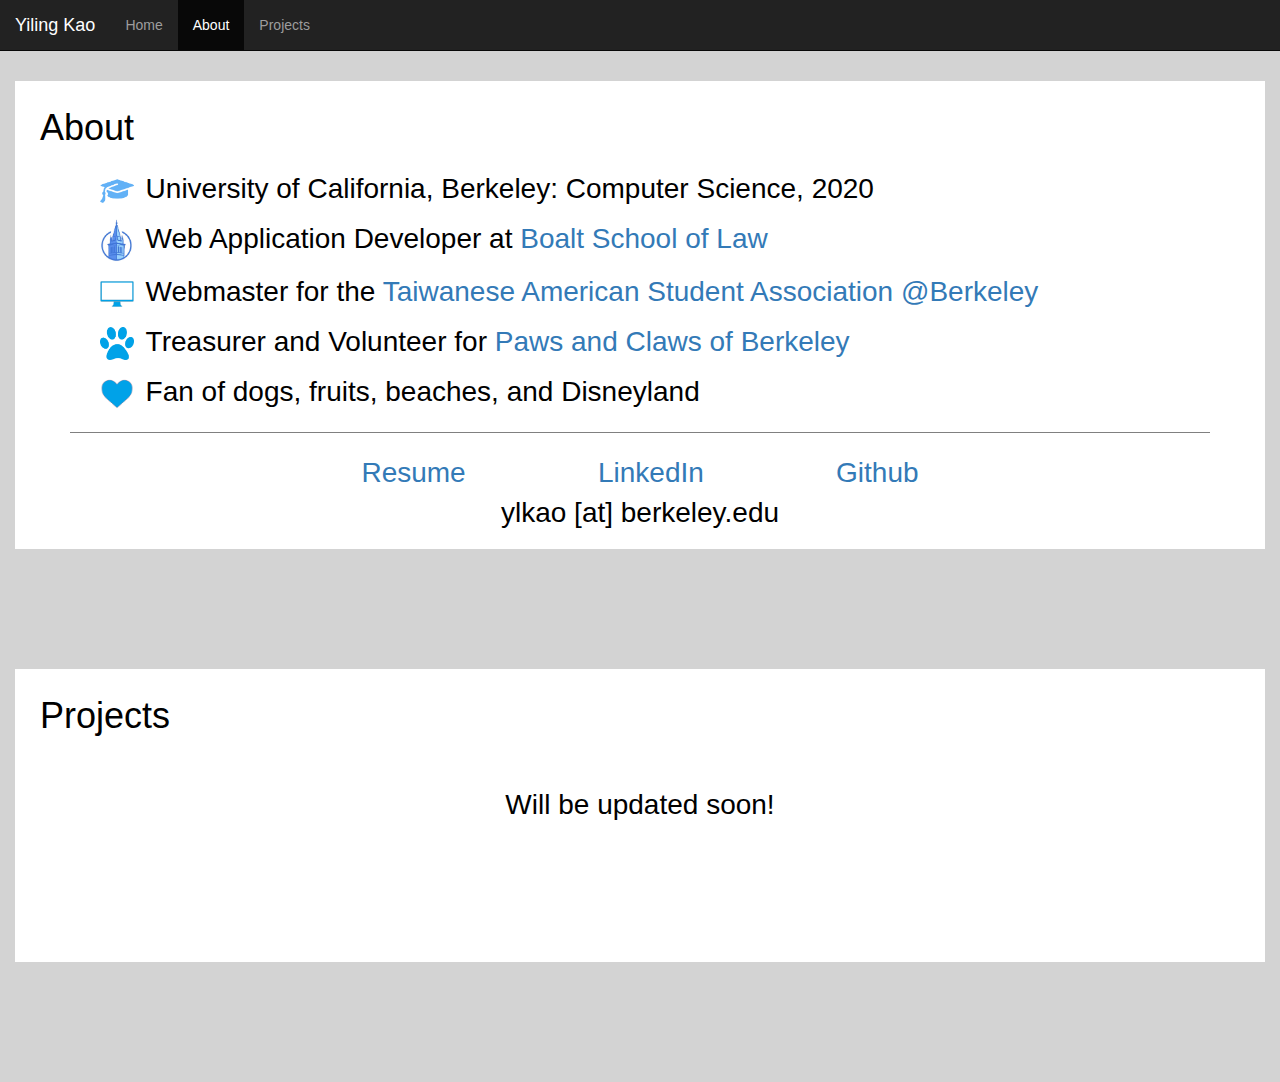
==== index.html @ 0ff714fe "testing carousel" ====
<!DOCTYPE html>
<html lang="en">
<head>
  <title>Yiling Kao</title>
  <meta charset="utf-8">
  <meta name="viewport" content="width=device-width, initial-scale=1">
  <link rel="icon" type="image/png" href="favicon-32x32.png" sizes="32x32" />
  <link rel="icon" type="image/png" href="favicon-16x16.png" sizes="16x16" />

  <link rel="stylesheet" href="https://maxcdn.bootstrapcdn.com/bootstrap/3.3.7/css/bootstrap.min.css">
  <script src="https://ajax.googleapis.com/ajax/libs/jquery/3.1.1/jquery.min.js"></script>
  <script src="https://maxcdn.bootstrapcdn.com/bootstrap/3.3.7/js/bootstrap.min.js"></script>

  <style>
  html, body {
    max-height:100%;
    background-color: #D3D3D3;
  }
  /*.carousel,.item,.active {
    max-height: 100%;
  }
  .carousel .item {
    height: 500px;
  }
  .carousel-inner > .item >img {
  min-height : 500px;
  max-height : 500px;
  width : 100%;
  }
  .carousel-inner {
    max-height: 100%;
  }
  .carousel img {
    position: absolute;
    top: 0;
    left: 0;
    min-width: 100%;
    height: 300px;
  }
  .carousel .item {
    height: 300px;
  }*/

  .carousel-inner > .item > img,
  .carousel-inner > .item > a > img {
      width: 70%;
      margin: auto;
  }

  /*
 .item img {
    width: 100%;
    max-height: 100%;
    overflow: hidden;
  }
 .me img {
    margin: -13% 0 -5% 0;
  }
  .beach img {
    margin: -10% 0 -8% 0;
  }
  .dog img {
    margin: -20% 0 -6% 0;
  }*/

  .sec {
    font-size: 200%;
    color: black;
    background-color: white;
    padding: 0.5% 2% 0.5% 2%;
  }
  #aboutPics {
    padding: 1% 0 0 5%;
  }
  #contact, .proj {
    text-align: center;
  }
  h2 {
    padding: 0;
    margin-top: 0;
    color: gray;
  }
  #line {
    align: center;
    border-color: gray;
    width: 95%;
  }
  .bullet {
    width: 4%;
    padding-right: 1%;
  }
  </style>
</head>
<body data-spy="scroll" data-target=".navbar" data-offset="50">

<nav class="navbar navbar-inverse navbar-fixed-top">
  <div class="container-fluid">
    <div class="navbar-header">
        <button type="button" class="navbar-toggle" data-toggle="collapse" data-target="#myNavbar">
          <span class="icon-bar"></span>
          <span class="icon-bar"></span>
          <span class="icon-bar"></span>
      </button>
      <a class="navbar-brand" href="#">Yiling Kao</a>
    </div>
    <div>
      <div class="collapse navbar-collapse" id="myNavbar">
        <ul class="nav navbar-nav">
          <li><a href="#myCarousel">Home</a></li>
          <li><a href="#section2">About</a></li>
          <li><a href="#section3">Projects</a></li>
        </ul>
      </div>
    </div>
  </div>
</nav>

  <div id="myCarousel" class="carousel slide" data-ride="carousel">
     <!--Indicators-->
    <ol class="carousel-indicators">
      <li data-target="#myCarousel" data-slide-to="0" class="active"></li>
      <li data-target="#myCarousel" data-slide-to="1"></li>
      <li data-target="#myCarousel" data-slide-to="2"></li>
    </ol>

     <!--Wrapper for slides-->
    <div class="carousel-inner">
      <div class="item active">
        <div class="me">
        <img src="grad.jpg" alt="Yiling Kao">
      </div>
        <div class="carousel-caption">
          <h3>Yiling Kao (pronounced Ee-ling Gow)</h3>
          <p class="pic">Byodo-In Temple, Kaneohe, Hawaii</p>
        </div>
      </div>

      <div class="item">
        <div class="beach">
        <img src="beach.jpg" alt="Beach">
      </div>
        <div class="carousel-caption">
          <h3>I like sunsets and beaches.</h3>
          <p class="pic">Crystal Cove State Park, Newport Beach, California</p>
        </div>
      </div>

      <div class="item">
        <div class="dog">
        <img src="dog.jpg" alt="Dog">
      </div>
        <div class="carousel-caption">
          <h3>My dog inspires me. He likes sunsets but not beaches.</h3>
          <p class="pic">Viewpoint Trail, Irvine, California</p>
        </div>
      </div>

    </div>

    <!-- Left and right controls -->
    <a class="left carousel-control" href="#myCarousel" data-slide="prev">
      <span class="glyphicon glyphicon-chevron-left"></span>
      <span class="sr-only">Previous</span>
    </a>
    <a class="right carousel-control" href="#myCarousel" data-slide="next">
      <span class="glyphicon glyphicon-chevron-right"></span>
      <span class="sr-only">Next</span>
    </a>
  </div>

<div id="section2" class="container-fluid">
  <br><br><br>
  <div class="sec">
    <h1>About</h1>
    <!--<h2>Yiling Kao (pronounced Ee-ling Gow)</h2>-->
    <div id="aboutPics">
    <p><img src="grad.png" alt="grad cap" class="bullet" id="grad">University of California, Berkeley: Computer Science, 2020</p>
    <p><img src="campanile.jpg" alt="Campanile" class="bullet" id="campanile">Web Application Developer at <a href="https://www.law.berkeley.edu/">Boalt School of Law</a></p>
    <p><img src="web.png" alt="web" class="bullet" id="web">Webmaster for the <a href="https://tasa.berkeley.edu/">Taiwanese American Student Association @Berkeley</a></p>
    <p><img src="paw.png" alt="PNC" class="bullet" id="pnc">Treasurer and Volunteer for <a href="https://pawsandclaws.berkeley.edu/">Paws and Claws of Berkeley</a></p>
    <p><img src="heart.png" alt="heart" class="bullet" id="heart">Fan of dogs, fruits, beaches, and Disneyland</p>
  </div>
<hr id="line">
<p id="contact">
  <a href="https://drive.google.com/file/d/0B7o4s0pa0u7cTjJydWkzRjBGX0k/view?usp=sharing" target="_blank">Resume</a>&nbsp;&nbsp;&nbsp;&nbsp;&nbsp;&nbsp;&nbsp;&nbsp;&nbsp;&nbsp;&nbsp;&nbsp;&nbsp;&nbsp;&nbsp;&nbsp;
  <a href="https://www.linkedin.com/in/yiling-kao" target="_blank">LinkedIn</a>&nbsp;&nbsp;&nbsp;&nbsp;&nbsp;&nbsp;&nbsp;&nbsp;&nbsp;&nbsp;&nbsp;&nbsp;&nbsp;&nbsp;&nbsp;&nbsp;
  <a href="https://github.com/ylkao" target="_blank">Github</a><br>
  ylkao [at] berkeley.edu
  <br>
</p>
  </div>
</div>
<br><br><br>
</div>
<div id="section3" class="container-fluid">
  <br><br><br>
  <div class="sec">
  <h1>Projects</h1>
  <br>
  <p class="proj">Will be updated soon!</p>
  <br><br><br>
</div>
</div>
<br><br><br>
<br><br><br>
</body>
</html>
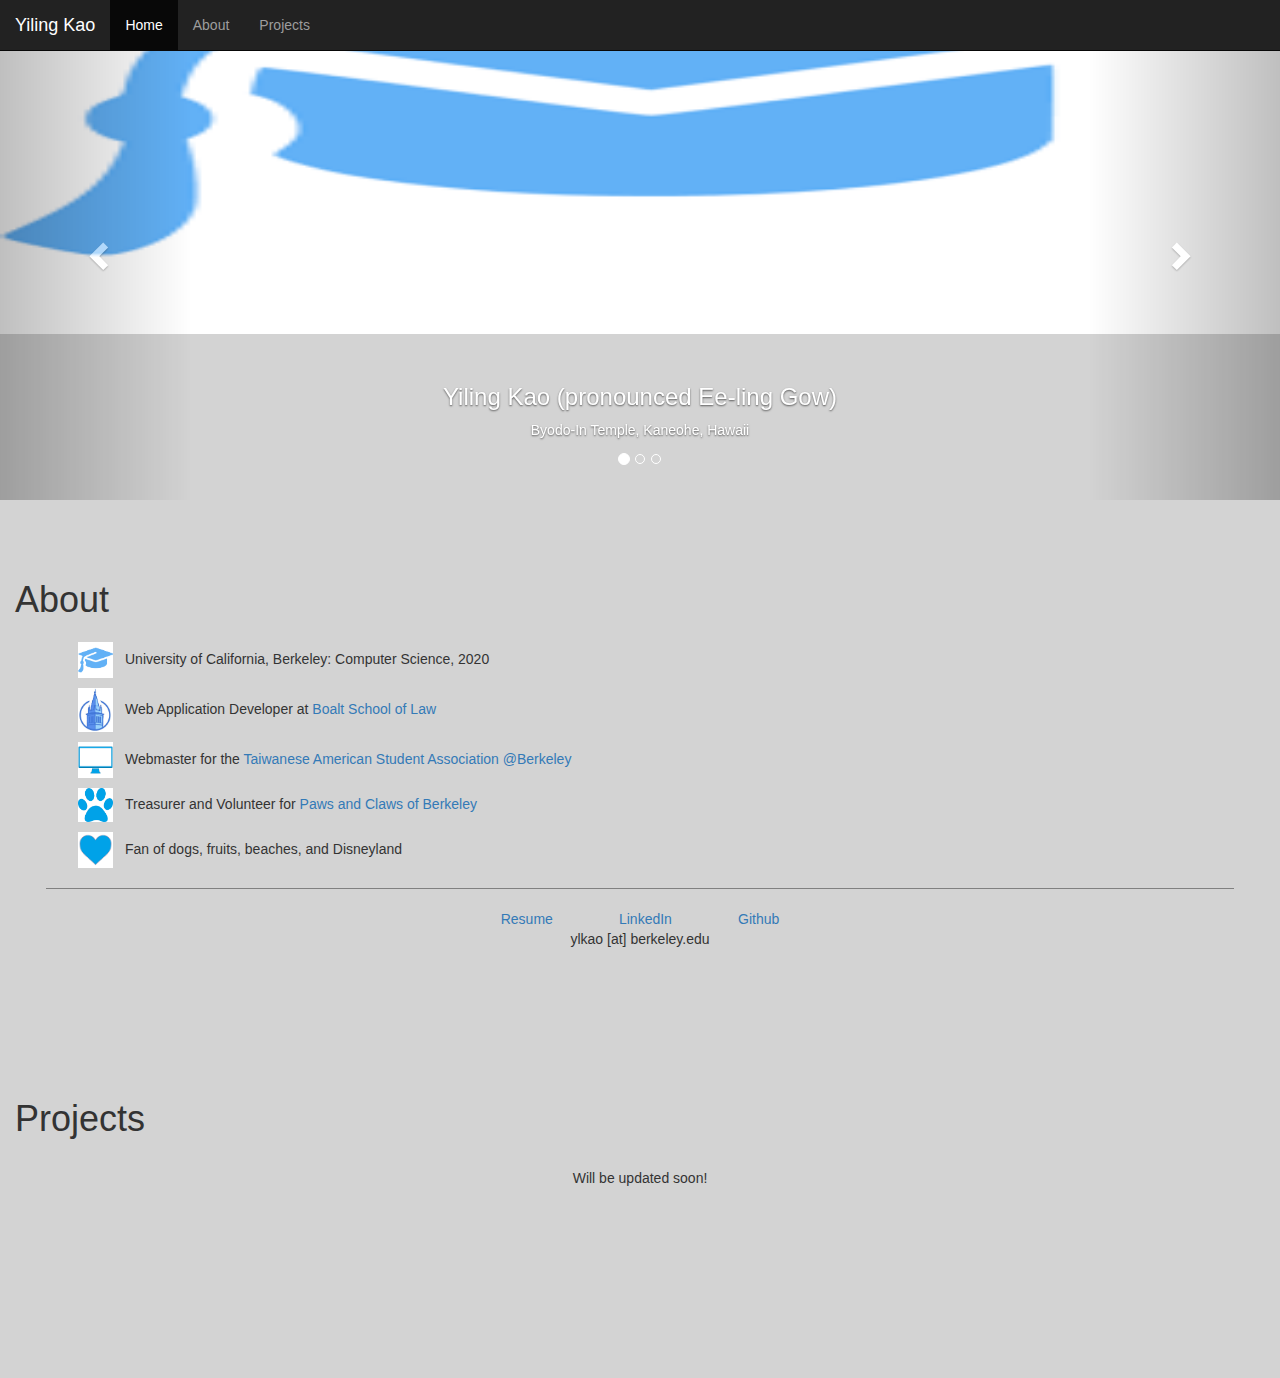
==== commit 719e5b99: "testing carousel" ====
--- a/index.html
+++ b/index.html
@@ -29,25 +29,17 @@
   }
   .carousel-inner {
     max-height: 100%;
-  }
+  }*/
   .carousel img {
     position: absolute;
     top: 0;
     left: 0;
     min-width: 100%;
-    height: 300px;
+    height: 500px;
   }
   .carousel .item {
-    height: 300px;
-  }*/
-
-  .carousel-inner > .item > img,
-  .carousel-inner > .item > a > img {
-      width: 70%;
-      margin: auto;
+    height: 500px;
   }
-
-  /*
  .item img {
     width: 100%;
     max-height: 100%;
@@ -127,7 +119,7 @@
     <div class="carousel-inner">
       <div class="item active">
         <div class="me">
-        <img src="grad.jpg" alt="Yiling Kao">
+        <img src="grad.png" alt="Yiling Kao">
       </div>
         <div class="carousel-caption">
           <h3>Yiling Kao (pronounced Ee-ling Gow)</h3>
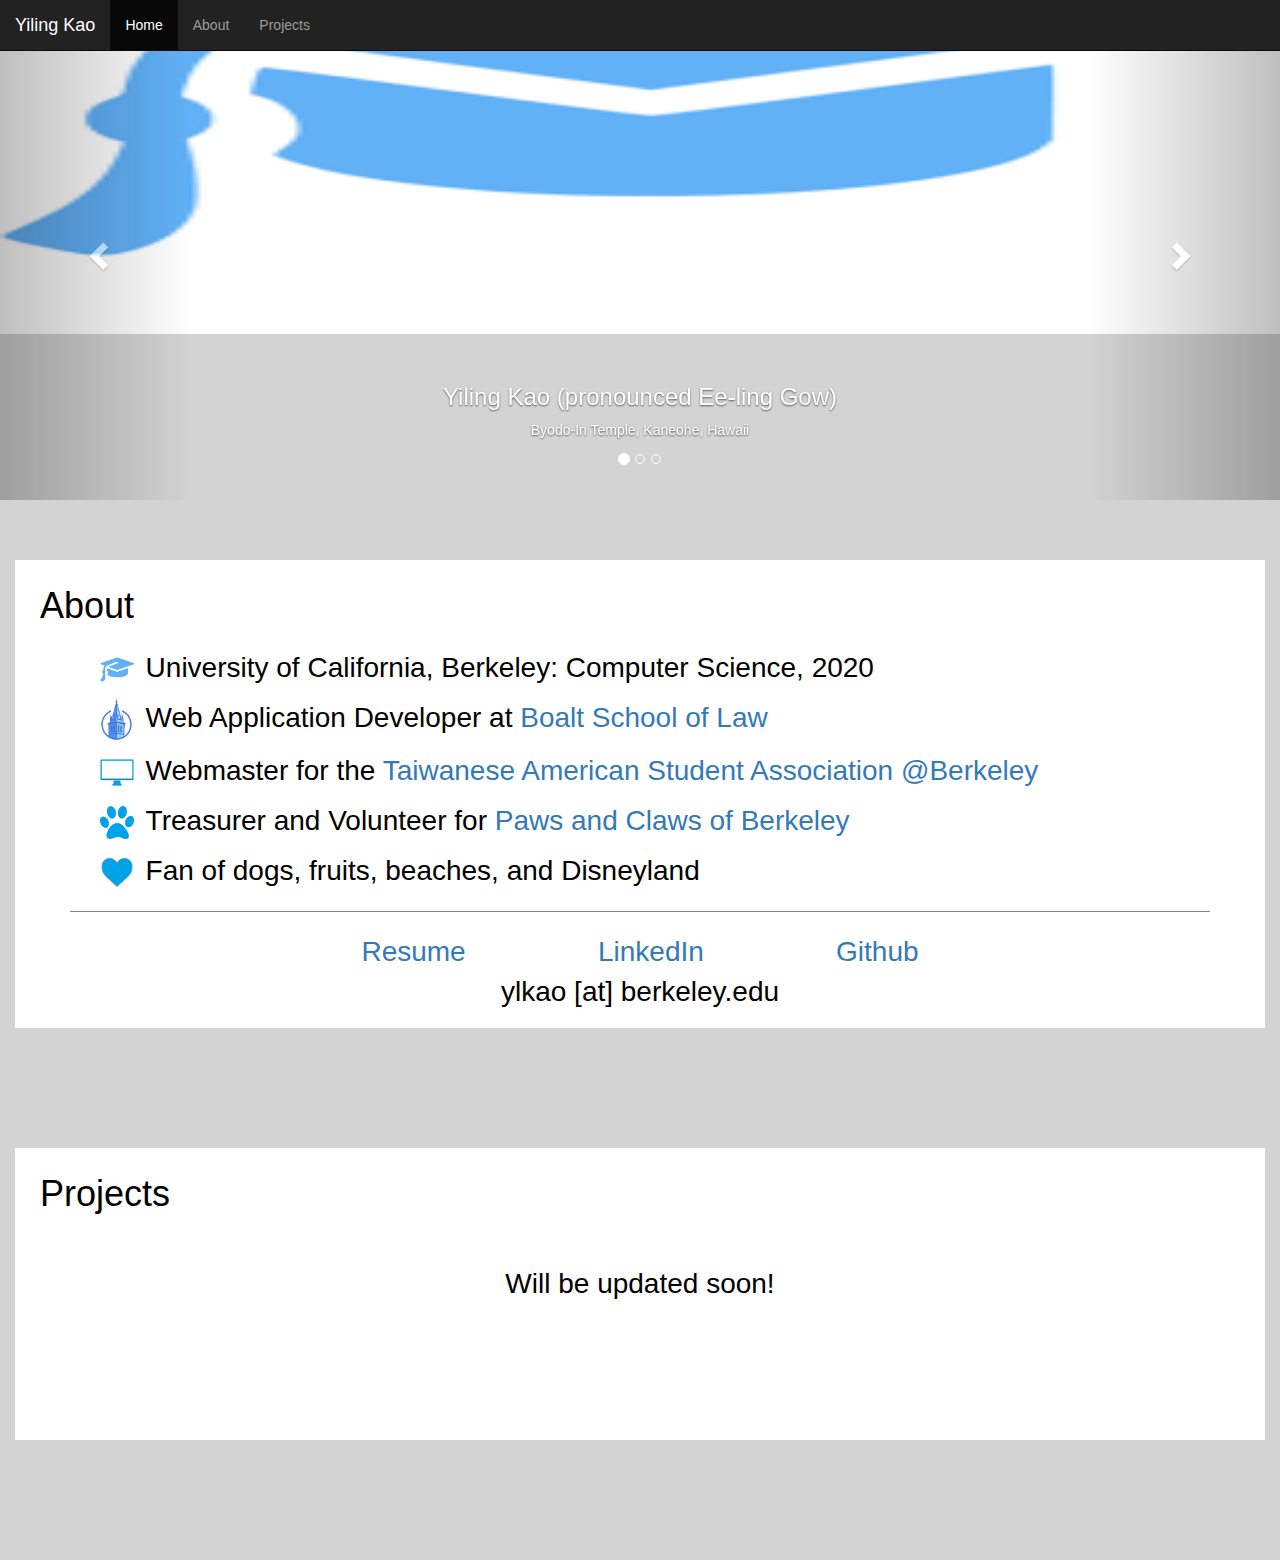
==== commit 0ea91c67: "testing carousel" ====
--- a/index.html
+++ b/index.html
@@ -53,8 +53,7 @@
   }
   .dog img {
     margin: -20% 0 -6% 0;
-  }*/
-
+  }
   .sec {
     font-size: 200%;
     color: black;
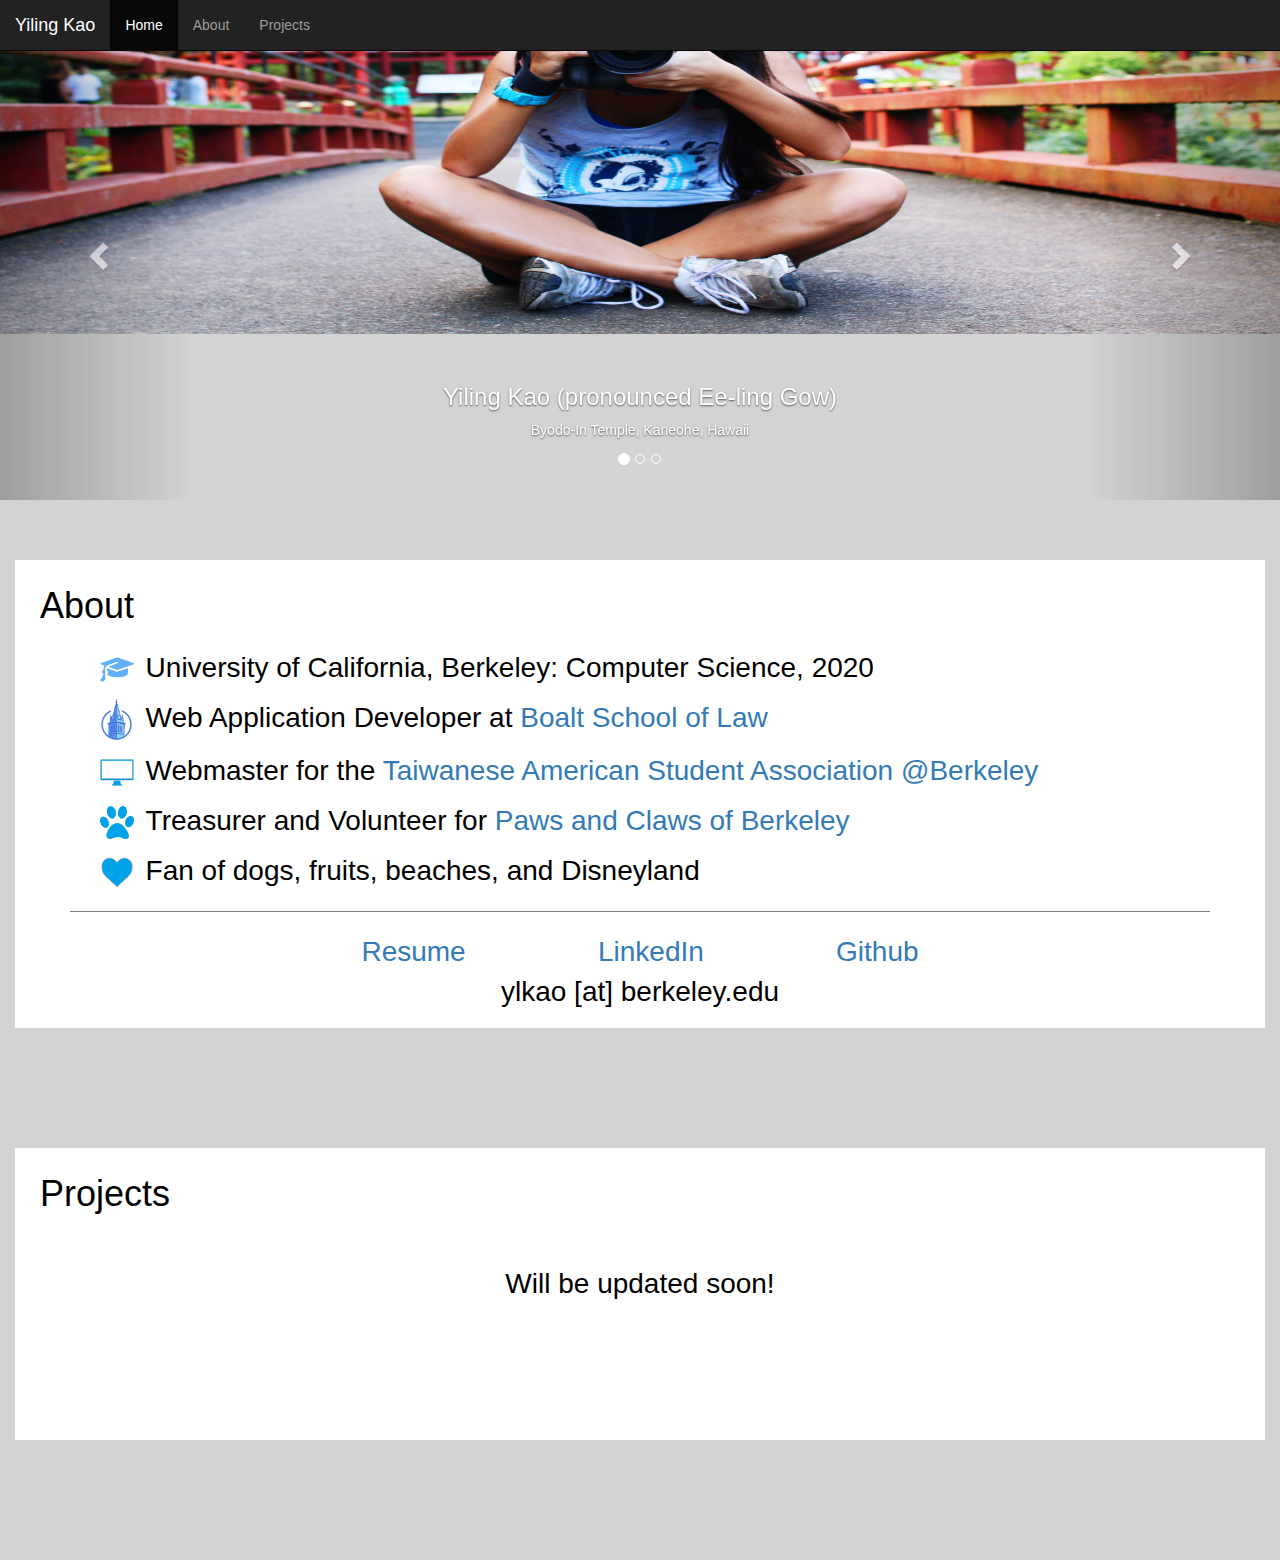
==== commit a32da4d8: "case sensitive image names" ====
--- a/index.html
+++ b/index.html
@@ -118,7 +118,7 @@
     <div class="carousel-inner">
       <div class="item active">
         <div class="me">
-        <img src="grad.png" alt="Yiling Kao">
+        <img src="yilingkao.JPG" alt="Yiling Kao">
       </div>
         <div class="carousel-caption">
           <h3>Yiling Kao (pronounced Ee-ling Gow)</h3>
@@ -128,7 +128,7 @@
 
       <div class="item">
         <div class="beach">
-        <img src="beach.jpg" alt="Beach">
+        <img src="beach.JPG" alt="Beach">
       </div>
         <div class="carousel-caption">
           <h3>I like sunsets and beaches.</h3>
@@ -138,7 +138,7 @@
 
       <div class="item">
         <div class="dog">
-        <img src="dog.jpg" alt="Dog">
+        <img src="dog.JPG" alt="Dog">
       </div>
         <div class="carousel-caption">
           <h3>My dog inspires me. He likes sunsets but not beaches.</h3>
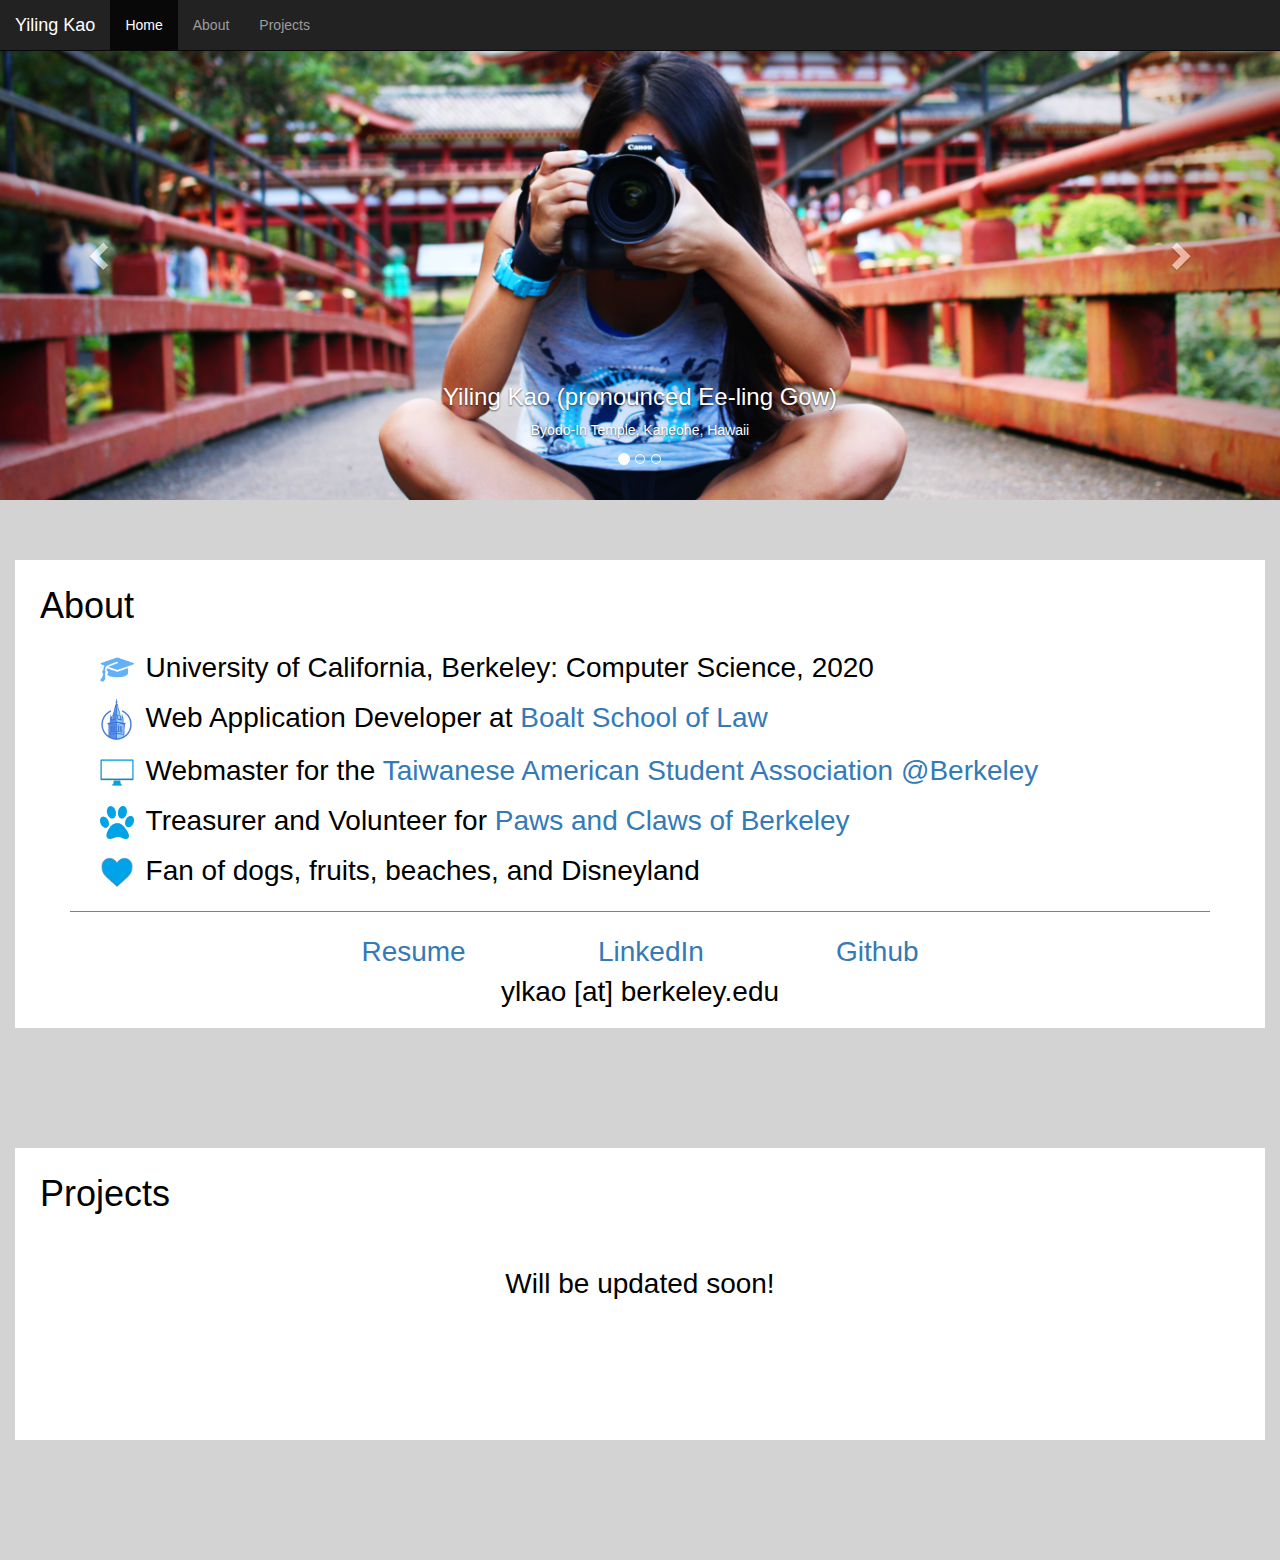
==== commit 1d3a89a0: "deleted some img dim" ====
--- a/index.html
+++ b/index.html
@@ -30,13 +30,6 @@
   .carousel-inner {
     max-height: 100%;
   }*/
-  .carousel img {
-    position: absolute;
-    top: 0;
-    left: 0;
-    min-width: 100%;
-    height: 500px;
-  }
   .carousel .item {
     height: 500px;
   }
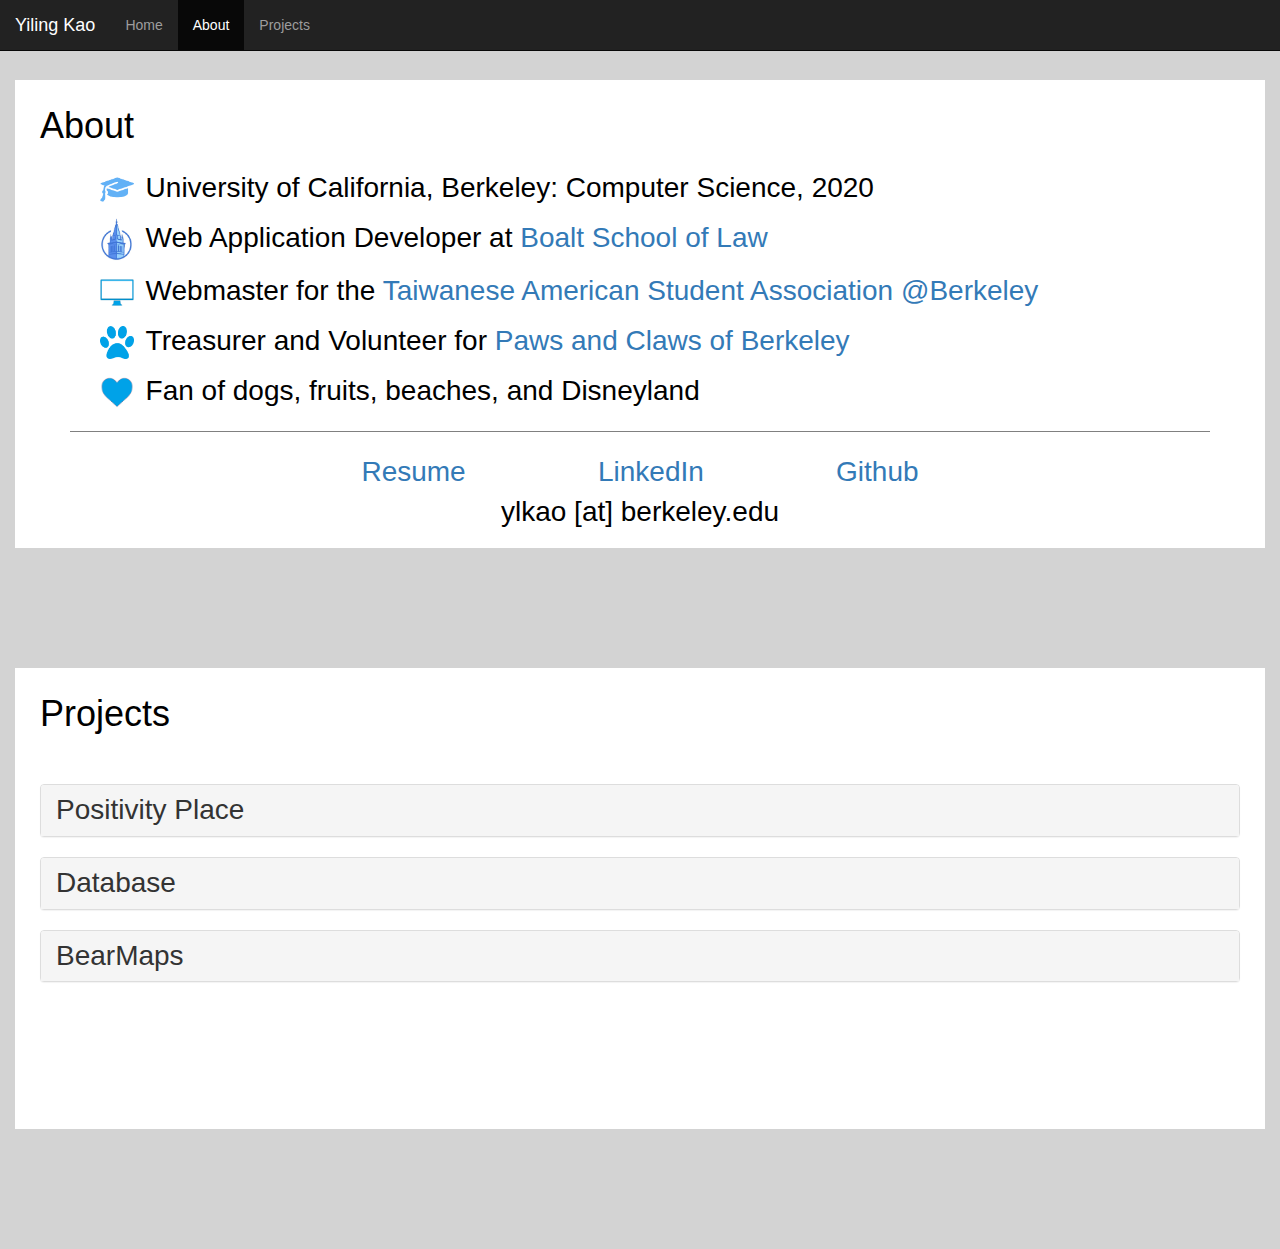
==== commit 3f87e5b7: "Collapsible panels for project info for positivity place, database, bear maps. updated resume" ====
--- a/index.html
+++ b/index.html
@@ -16,11 +16,8 @@
     max-height:100%;
     background-color: #D3D3D3;
   }
-  /*.carousel,.item,.active {
+  .carousel,.item,.active {
     max-height: 100%;
-  }
-  .carousel .item {
-    height: 500px;
   }
   .carousel-inner > .item >img {
   min-height : 500px;
@@ -29,16 +26,13 @@
   }
   .carousel-inner {
     max-height: 100%;
-  }*/
-  .carousel .item {
-    height: 500px;
-  }
- .item img {
+  }
+  .item img {
     width: 100%;
     max-height: 100%;
     overflow: hidden;
   }
- .me img {
+  .me img {
     margin: -13% 0 -5% 0;
   }
   .beach img {
@@ -47,6 +41,7 @@
   .dog img {
     margin: -20% 0 -6% 0;
   }
+
   .sec {
     font-size: 200%;
     color: black;
@@ -72,6 +67,12 @@
   .bullet {
     width: 4%;
     padding-right: 1%;
+  }
+  .panel-title {
+    font-size: 1em;
+  }
+  .panel-body, .panel-footer {
+    font-size: 0.8em;
   }
   </style>
 </head>
@@ -90,28 +91,28 @@
     <div>
       <div class="collapse navbar-collapse" id="myNavbar">
         <ul class="nav navbar-nav">
-          <li><a href="#myCarousel">Home</a></li>
-          <li><a href="#section2">About</a></li>
-          <li><a href="#section3">Projects</a></li>
+          <li><a href="#home">Home</a></li>
+          <li><a href="#about">About</a></li>
+          <li><a href="#projects">Projects</a></li>
         </ul>
       </div>
     </div>
   </div>
 </nav>
 
-  <div id="myCarousel" class="carousel slide" data-ride="carousel">
+  <div id="home" class="carousel slide" data-ride="carousel">
      <!--Indicators-->
     <ol class="carousel-indicators">
-      <li data-target="#myCarousel" data-slide-to="0" class="active"></li>
-      <li data-target="#myCarousel" data-slide-to="1"></li>
-      <li data-target="#myCarousel" data-slide-to="2"></li>
+      <li data-target="#home" data-slide-to="0" class="active"></li>
+      <li data-target="#home" data-slide-to="1"></li>
+      <li data-target="#home" data-slide-to="2"></li>
     </ol>
 
      <!--Wrapper for slides-->
     <div class="carousel-inner">
       <div class="item active">
         <div class="me">
-        <img src="yilingkao.JPG" alt="Yiling Kao">
+        <img src="yilingkao.jpg" alt="Yiling Kao">
       </div>
         <div class="carousel-caption">
           <h3>Yiling Kao (pronounced Ee-ling Gow)</h3>
@@ -121,7 +122,7 @@
 
       <div class="item">
         <div class="beach">
-        <img src="beach.JPG" alt="Beach">
+        <img src="beach.jpg" alt="Beach">
       </div>
         <div class="carousel-caption">
           <h3>I like sunsets and beaches.</h3>
@@ -131,7 +132,7 @@
 
       <div class="item">
         <div class="dog">
-        <img src="dog.JPG" alt="Dog">
+        <img src="dog.jpg" alt="Dog">
       </div>
         <div class="carousel-caption">
           <h3>My dog inspires me. He likes sunsets but not beaches.</h3>
@@ -142,17 +143,17 @@
     </div>
 
     <!-- Left and right controls -->
-    <a class="left carousel-control" href="#myCarousel" data-slide="prev">
+    <a class="left carousel-control" href="#home" data-slide="prev">
       <span class="glyphicon glyphicon-chevron-left"></span>
       <span class="sr-only">Previous</span>
     </a>
-    <a class="right carousel-control" href="#myCarousel" data-slide="next">
+    <a class="right carousel-control" href="#home" data-slide="next">
       <span class="glyphicon glyphicon-chevron-right"></span>
       <span class="sr-only">Next</span>
     </a>
   </div>
 
-<div id="section2" class="container-fluid">
+<div id="about" class="container-fluid">
   <br><br><br>
   <div class="sec">
     <h1>About</h1>
@@ -176,12 +177,59 @@
 </div>
 <br><br><br>
 </div>
-<div id="section3" class="container-fluid">
+<div id="projects" class="container-fluid">
   <br><br><br>
   <div class="sec">
   <h1>Projects</h1>
   <br>
-  <p class="proj">Will be updated soon!</p>
+  <!--<p class="proj">Will be updated soon!</p>-->
+  <div class="panel-group">
+  <div class="panel panel-default">
+    <div class="panel-heading">
+      <h4 class="panel-title">
+        <a data-toggle="collapse" href="#positivity">Positivity Place</a>
+      </h4>
+    </div>
+    <div id="positivity" class="panel-collapse collapse">
+      <div class="panel-body"><b>About:</b> Founded Flask web application to promote destressing and cheerful thinking. Main feature: "Positivity Feed", where users can scroll through en "endless" stream of inspirational quotes, images, cute animal pictures, and other positive content (similar to Facebook Newsfeed). Other features: "About" us page, "Games" page with embedded destressing games, "Exercise" page with embedded YouTube videos and other exercise suggestions, "Food" page with tools to find comfort food at nearby restaurants, "Vent Pillow" page where users can type their thoughts in, and an "Other" page featuring personal favorite ways to de-stress. <br><br>
+      <b>Implementation:</b> Constructed front-end of website and embedded content using Bootstrap/HTML and back-end using Flask framework with Python and JavaScript. To implement the continuous scrolling and web scraping needed for the Positivity Feed, used BeautifulSoup to upload image and quote URLs to PyMongo databases, Flask to connect to databases and retrieve data, and AJAX requests to load and format content whenever the user reaches the bottom of the page.<br><br>
+      <b>Background:</b> At CalHacks 4.0, my partner and I wanted to create something to help make people happy. As college students, we've noticed a culture of pessimism and low self-esteem that has become prevalent in social media and daily interactions (especially during midterms and finals for students). To address this issue, we built this website to support and motivate people who are feeling stressed or have had a bad day. Though there's still some features we'd like to add, we hope that it cheers up your day!<br><br>
+      <b>Future</b> (will be implemented soon!):
+      <ul> <li>Survey/check-in: How are you feeling right now? 1 - 10 (Only ask one time per website click)</li>
+            <li>More content for the Positivity Feed, including jokes, news articles, YouTube videos, etc.</li>
+            <li>Option to include/exclude certain content using checkboxes</li>
+            <li>Option to favorite/save/share content</li></ul></div>
+      <div class="panel-footer"><b>Tools:</b> Flask/Python, Javascript, BeautifulSoup (web scraping), MongoDB/PyMongo, Bootstrap/HTML/CSS. See <a href="https://github.com/ylkao/calhacks">here</a> for more info!</div>
+    </div>
+  </div>
+</div>
+<div class="panel-group">
+  <div class="panel panel-default">
+    <div class="panel-heading">
+      <h4 class="panel-title">
+        <a data-toggle="collapse" href="#databases">Database</a>
+      </h4>
+    </div>
+    <div id="databases" class="panel-collapse collapse">
+      <div class="panel-body"><b>About:</b> Built a small-scale interactive relational database management system and domain specific language with which a user can enter commands such as create table, load, select, etc., similar to SQL. <br><br><b>Implementation:</b> Formed design team of 4 to create a high-level design of the database implementation. Wrote a design document to outline classes, methods, and data structures as well as advantages, disadvantages, etc. Through pair-programming, worked with a partner to implement classes to process user input and handle conditional statements (Parse, Operator), select and store data using generic ArrayLists and arrays (Table, Row, Column), and combine tables to create their Cartesian Product using a natural inner join (IndexTable). Also performed error-checking to handle malformed queries and special values like NULL or NOVALUE. </div>
+      <div class="panel-footer"><b>Tools:</b> Java</div>
+    </div>
+  </div>
+</div>
+<div class="panel-group">
+  <div class="panel panel-default">
+    <div class="panel-heading">
+      <h4 class="panel-title">
+        <a data-toggle="collapse" href="#bearmaps">BearMaps</a>
+      </h4>
+    </div>
+    <div id="bearmaps" class="panel-collapse collapse">
+      <div class="panel-body"><b>About:</b> Implemented the back-end of a web mapping application similar to Google Maps. To use the program, a user opens an HTML file in their web browser that displays a map of the city of Berkeley, and the interface supports scrolling, zooming, and route finding. Back-end Java program takes in a URL and generates an image corresponding to a map of the region specified inside the URL.<br><br>
+      <b>Implementation:</b> Constructed a Quadtree to perform map rastering and convert information into a pixel-by-pixel image, Graph class and A* algorithm to create the map and do route searching, and a Trie to implement an Autocomplete system to match partial query strings from user input so that when the user starts typing into the search bar, he/she is returned a list of locations that have that input as a prefix (Ex.: "Mont" returns "Montague's Gourmet Sandwiches, Montano Velo, Montclair Elementary School...")</div>
+      <div class="panel-footer"><b>Tools: </b> Java</div>
+    </div>
+  </div>
+</div>
   <br><br><br>
 </div>
 </div>
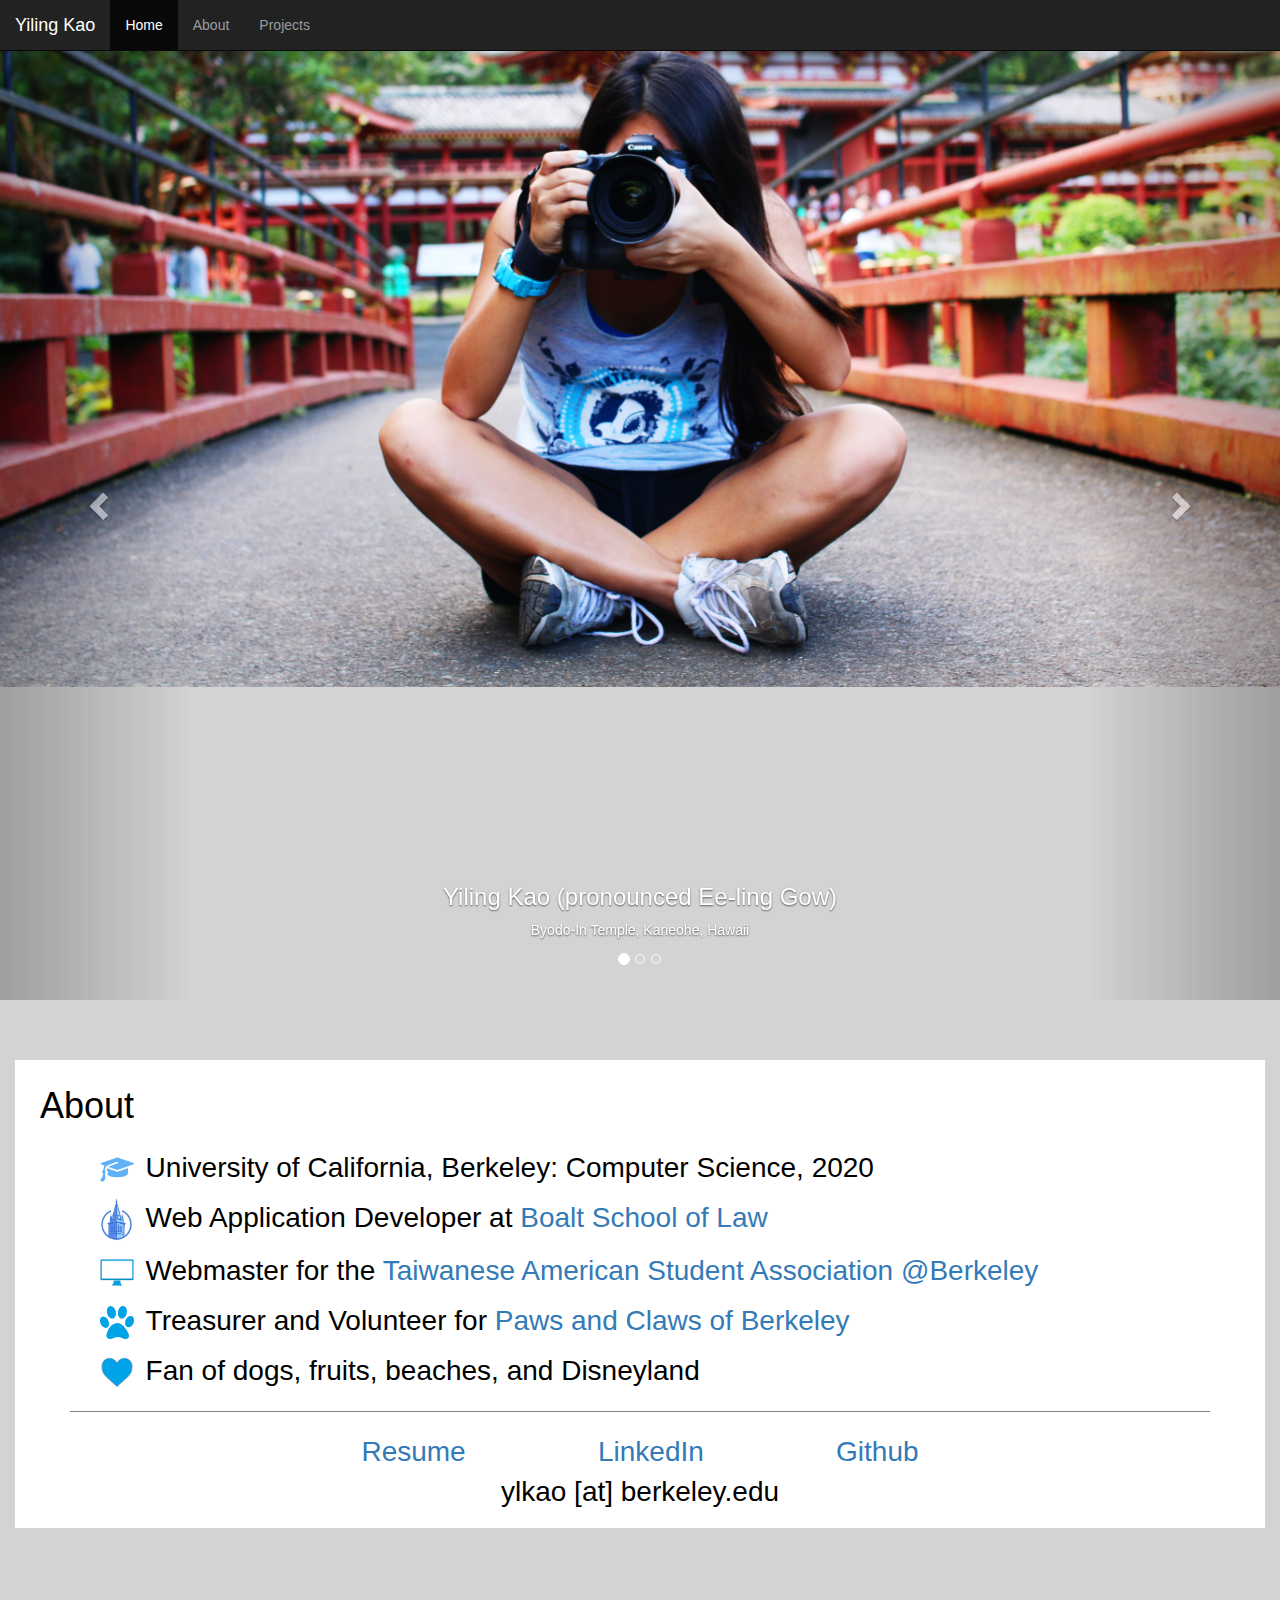
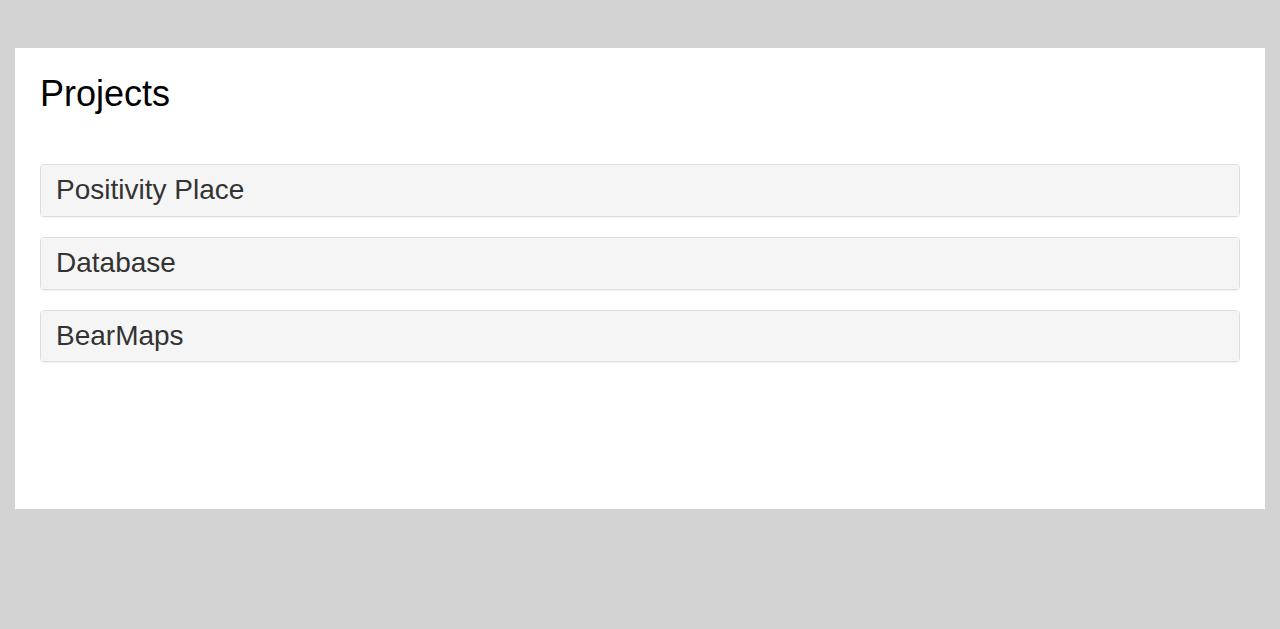
==== commit 4a949783: "Collapsible panels for project info for positivity place, database, bear maps. updated resume" ====
--- a/index.html
+++ b/index.html
@@ -16,7 +16,7 @@
     max-height:100%;
     background-color: #D3D3D3;
   }
-  .carousel,.item,.active {
+  /*.carousel,.item,.active {
     max-height: 100%;
   }
   .carousel-inner > .item >img {
@@ -26,13 +26,16 @@
   }
   .carousel-inner {
     max-height: 100%;
-  }
-  .item img {
+  }*/
+  .carousel .item {
+    height: 1000px;
+  }
+ .item img {
     width: 100%;
     max-height: 100%;
     overflow: hidden;
   }
-  .me img {
+ .me img {
     margin: -13% 0 -5% 0;
   }
   .beach img {
@@ -41,7 +44,6 @@
   .dog img {
     margin: -20% 0 -6% 0;
   }
-
   .sec {
     font-size: 200%;
     color: black;
@@ -112,7 +114,7 @@
     <div class="carousel-inner">
       <div class="item active">
         <div class="me">
-        <img src="yilingkao.jpg" alt="Yiling Kao">
+        <img src="yilingkao.JPG" alt="Yiling Kao">
       </div>
         <div class="carousel-caption">
           <h3>Yiling Kao (pronounced Ee-ling Gow)</h3>
@@ -122,7 +124,7 @@
 
       <div class="item">
         <div class="beach">
-        <img src="beach.jpg" alt="Beach">
+        <img src="beach.JPG" alt="Beach">
       </div>
         <div class="carousel-caption">
           <h3>I like sunsets and beaches.</h3>
@@ -132,7 +134,7 @@
 
       <div class="item">
         <div class="dog">
-        <img src="dog.jpg" alt="Dog">
+        <img src="dog.JPG" alt="Dog">
       </div>
         <div class="carousel-caption">
           <h3>My dog inspires me. He likes sunsets but not beaches.</h3>
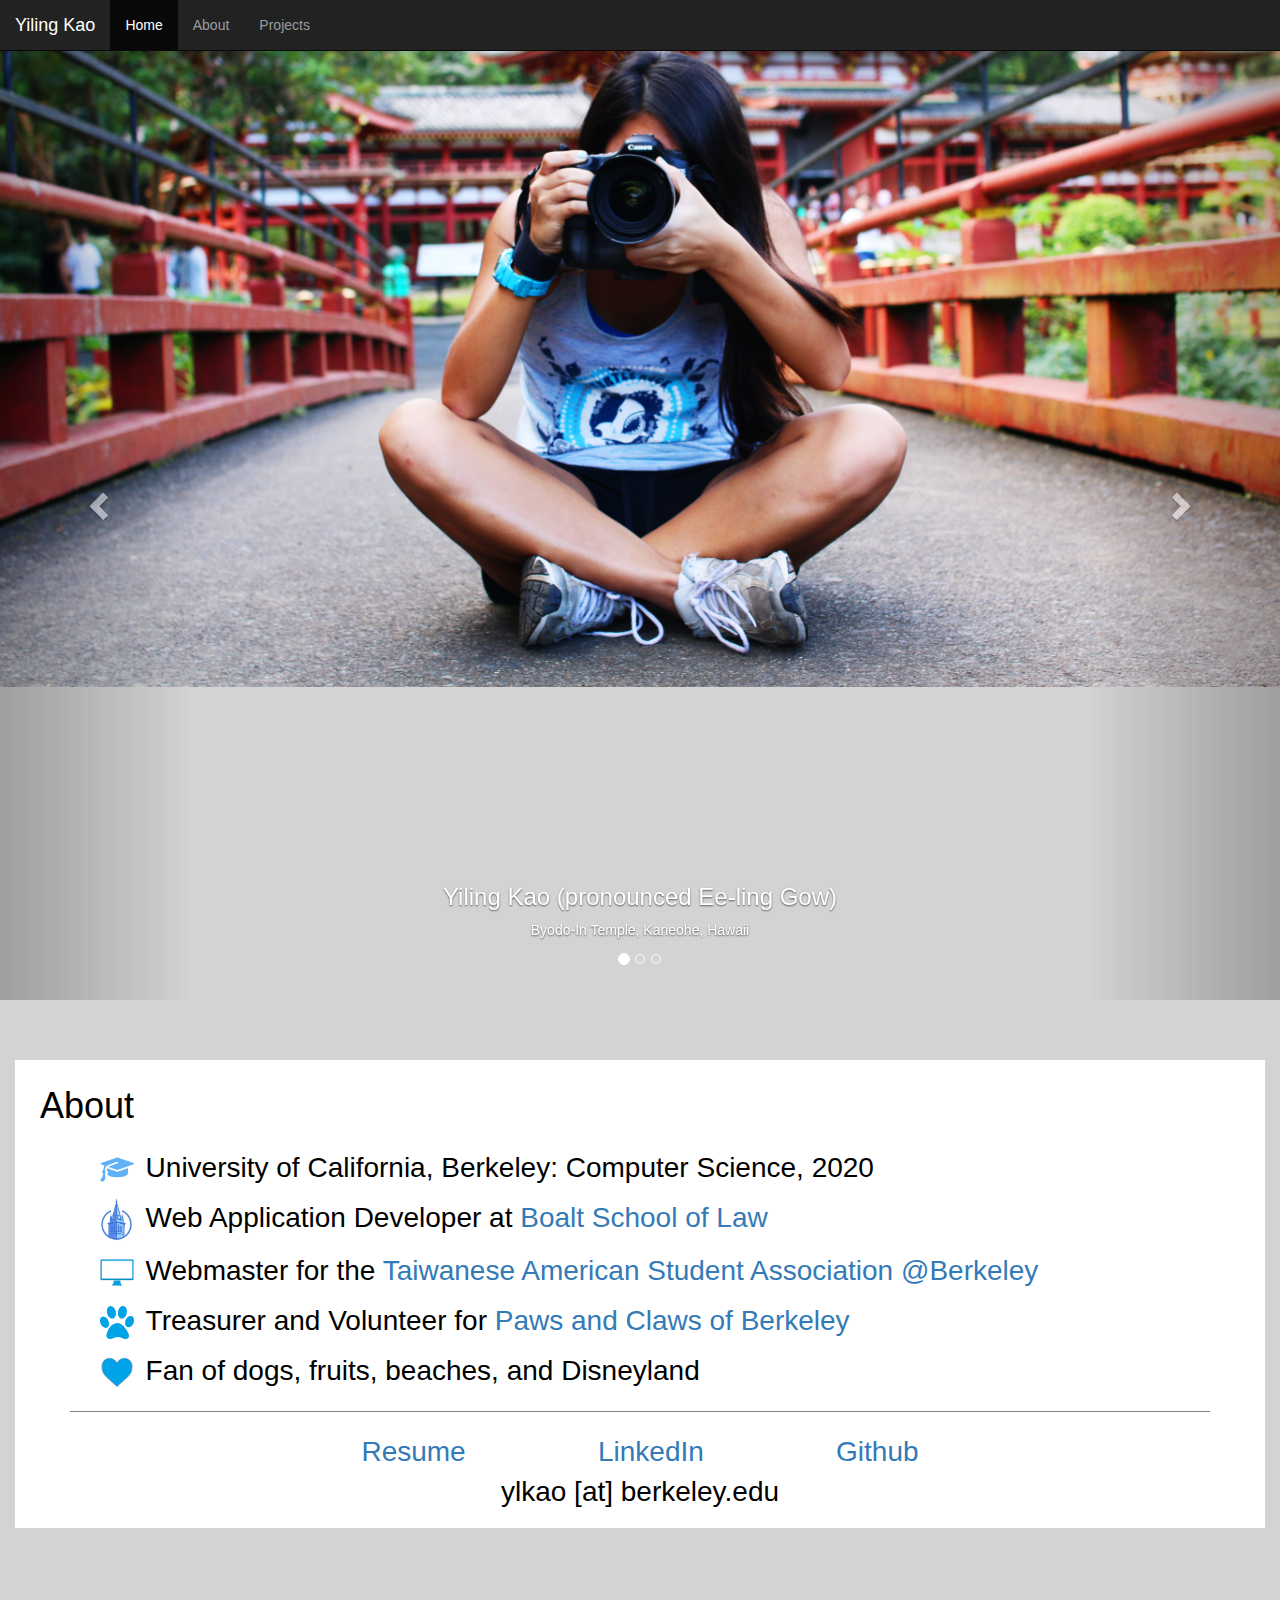
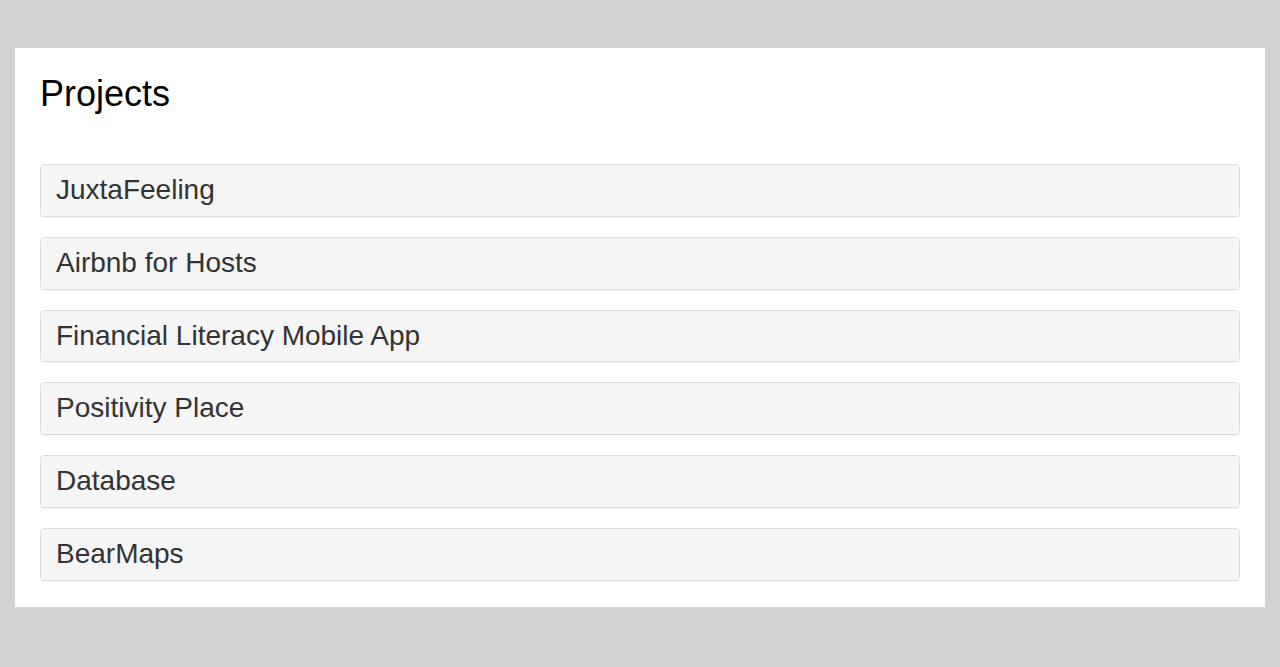
==== commit 22ec3573: "added financial literacy mobile app project" ====
--- a/index.html
+++ b/index.html
@@ -185,6 +185,61 @@
   <h1>Projects</h1>
   <br>
   <!--<p class="proj">Will be updated soon!</p>-->
+
+  <div class="panel-group">
+    <div class="panel panel-default">
+    <div class="panel-heading">
+      <h4 class="panel-title">
+        <a data-toggle="collapse" href="#juxtafeeling">JuxtaFeeling</a>
+      </h4>
+    </div>
+    <div id="juxtafeeling" class="panel-collapse collapse">
+      <div class="panel-body"><b>About:</b> Winner of Mirum and JWT's Challenge: Can a Computer Hear How You Feel? (YHacks 2017). Founded Flask web application to visualize the varying emotions between two different people having a conversation through interactive graphs, color codes, and probability data. Scores the emotional tone of each speaker in conversation over time based on five core emotions: fear, anger, joy, sadness, and surprise/neutrality. Capable of handling both written messages and voice clips. The user can upload a file containing a conversation, after which this program will split the conversation by speaker and output a graph visualizing the emotions of each speaker throughout the conversation. The user can click "Previous" and "Next" buttons to view specific responses and the numerical probabilities of the emotional content of each response (ex.: The sentence "Heroes and villains both thrive on violence, but we're still categorized" would display Anger with probability 0.2, Surprise/Neutral: 0.05, Fear: 0.13, Sadness: 0.39, and Joy: 0.23). Acceptable file formats are .txt and .wav. <br><br>
+      <b>Implementation:</b> Experimented with various sentiment APIs to analyze both written speech and audio clips for two speakers: chose to use Indico, IBM Watson, and Vokaturi APIs for their accuracy and versatility. The back-end framework was built with Flask and Python where we analyzed user input with the respective sentiment API and then organized the data into the necessary format for graphical visualization. For voice clips, we had to use IBM Watson to differentiate between speakers and split the audio clips into segments before analyzing each speaker separately. Front-end framework used Bootstrap/HTML, Javascript, and the Highcharts API to graph emotions throughout a conversation using color changes and probability data.<br><br>
+      <b>Background:</b> At YHacks 2017, a 36-hour hackathon held at Yale University, my team and I wanted to build something to analyze emotions in conversation in response to the challenge posed by Mirum and JWT: Can a Computer Hear How You Feel? Since it is easy to misunderstand the emotional state of the team member or customer, our goal was to score and visualize the emotional tone of a conversation so teams can perform better and brands can react accordingly. We hope this application can eventually be used for both business and social purposes, whether to improve the performance of customer service representatives or to help children with autism better understand social cues.<br><br>
+      <b>Future</b> (will be implemented soon!):
+      <ul> <li>Analyze facial features in combination with written speech and audio files</li>
+            <li>Perform live speech analysis in order to be used in real-time</li>
+            <li>Support more than two speakers</li>
+            <li>Improve UI/UX, including layout, visualization, and color animation</li></ul></div>
+      <div class="panel-footer"><b>Tools:</b> Flask/Python, Javascript, Bootstrap/HTML/CSS. Indico, IBM Watson, Vokaturi, and Highcharts APIs. See <a href="https://github.com/ylkao/yhack">here</a> to view actual code or <a href="https://devpost.com/software/yhack-68wjhe">here</a> for more info!</div>
+    </div>
+  </div>
+  </div>
+  <div class="panel-group">
+    <div class="panel panel-default">
+    <div class="panel-heading">
+      <h4 class="panel-title">
+        <a data-toggle="collapse" href="#airbnb">Airbnb for Hosts</a>
+      </h4>
+    </div>
+    <div id="airbnb" class="panel-collapse collapse">
+      <div class="panel-body"><b>About: </b> Winner of Capital One's Software Engineering Summit Challenge (Fall 2017). Live website viewable at <a href="https://airbnb-host.herokuapp.com/">airbnb-host.herokuapp.com.</a> Created a web application to help new Airbnb hosts in San Francisco figure out how to set the perfect price for their home and capitalize on new trends. The website visualizes public data from Airbnb that contains all the listings in San Francisco with pricing, reviews, and date availability. Includes graphical comparisons of the pricing of listings and number of people accommodated, the most offered amenities by hosts so far, and the most frequently used words in reviews. Also features tools to perform price estimation, bookings optimization, and popularity calculations given a valid geo-location in San Francisco. <br><br>
+      <b>Implementation: </b>I used JavaScript, Bootstrap, and PHP to create the website, Airbnb for Hosts, to visualize the data and perform price estimation, bookings optimization, and popularity calculations. I wrote several PHP scripts to process the data given and generate JSON files ready-for-use, so I wouldn't have to do the calculations every time the page loaded. I then used Bootstrap for the layout of the website and JavaScript to do animations, display the data as Google Charts, and process PHP forms and input.<br><br>
+      <b>Background: </b>I built this website from scratch in response to Capital One's Coding Challenge: "Hosting Airbnb guests in your home can be an easy way to make extra money. That's especially true in San Francisco, where finding an affordable hotel or hostel can be difficult. But how do new hosts know how to set the perfect price for their home, or what new trends they can capitalize on?" To meet the challenge, I worked to not only satisfy functionality (data visualization, price estimation, bookings optimization) but also present the data in a creative, aesthetic format and organize my code so that it was clear, structured, and readable.<br><br>
+     </div>
+      <div class="panel-footer"><b>Tools:</b>  PHP (hosted on Heroku), Javascript, Bootstrap/HTML/CSS. To see the original challenge, click <a href="https://www.mindsumo.com/contests/airbnb-sf"> here</a>. To read more about the implementation, click <a href="https://github.com/ylkao/airbnb-host">here</a>!</div>
+    </div>
+  </div>
+  </div>
+  <div class="panel-group">
+    <div class="panel panel-default">
+    <div class="panel-heading">
+      <h4 class="panel-title">
+        <a data-toggle="collapse" href="#finance">Financial Literacy Mobile App</a>
+      </h4>
+    </div>
+    <div id="finance" class="panel-collapse collapse">
+      <div class="panel-body"><b>About: </b> Parent-child financial literacy Android mobile application to teach children how to manage their money. Utilizes joint parent-child bank accounts, a task and rewards system, and interactive integration with augmented reality. The parent can add tasks with monetary value for the child to complete (ex.: wash the dishes: $2) and instantly transfer money to the child's account upon completion of the task. The child can then see through the augmented reality part of the app what they can purchase with the money in their account (ex.: green "check" means they can afford it, red "X" means they need to save more). <br><br>
+      <b>Implementation: </b>I worked on the backend of the mobile application, coding functions on both the parent and child views of the application to add and complete tasks, create list views, perform account transfers, and save/retrieve data using a database in Firebase. The rest of my team worked on implementing the augmented reality side of the application. <br><br>
+      <b>Background: </b>Since children are unfamiliar with banking and money management in general, a few of my friends and I decided to try creating a mobile application to utilize advances in mobile technology to teach financial literacy to children in an interactive way. None of us had any experience with AndroidStudio prior to this project, so we did our best to learn along the way and create this application! Completed in the 24-hour Capital One Software Engineering Summit Hackathon Winter 2018.<br><br>
+      <b>Future</b> (will be implemented soon!):
+      <ul> <li>Automated system for recurring tasks/rewards</li>
+            <li>Integration with existing banking applications, Nessie API</li>
+            <li>Improved functionality for augmented reality, price scanning tool (unfinished)</li></ul></div>
+      <div class="panel-footer"><b>Tools:</b>  AndroidStudio: Java, Firebase. For more information, click <a href="https://docs.google.com/presentation/d/1gVnWHvgn5_m_x9y4mcbTcOtpUjCN1WcaK48VEsvb5sc/edit?usp=sharing"> here</a>. To see the actual code, click <a href="https://github.com/he135/c1-hack-app">here</a>!</div></div>
+    </div>
+  </div>
   <div class="panel-group">
   <div class="panel panel-default">
     <div class="panel-heading">
@@ -209,10 +264,10 @@
   <div class="panel panel-default">
     <div class="panel-heading">
       <h4 class="panel-title">
-        <a data-toggle="collapse" href="#databases">Database</a>
-      </h4>
-    </div>
-    <div id="databases" class="panel-collapse collapse">
+        <a data-toggle="collapse" href="#database">Database</a>
+      </h4>
+    </div>
+    <div id="database" class="panel-collapse collapse">
       <div class="panel-body"><b>About:</b> Built a small-scale interactive relational database management system and domain specific language with which a user can enter commands such as create table, load, select, etc., similar to SQL. <br><br><b>Implementation:</b> Formed design team of 4 to create a high-level design of the database implementation. Wrote a design document to outline classes, methods, and data structures as well as advantages, disadvantages, etc. Through pair-programming, worked with a partner to implement classes to process user input and handle conditional statements (Parse, Operator), select and store data using generic ArrayLists and arrays (Table, Row, Column), and combine tables to create their Cartesian Product using a natural inner join (IndexTable). Also performed error-checking to handle malformed queries and special values like NULL or NOVALUE. </div>
       <div class="panel-footer"><b>Tools:</b> Java</div>
     </div>
@@ -232,10 +287,8 @@
     </div>
   </div>
 </div>
-  <br><br><br>
-</div>
-</div>
-<br><br><br>
+</div>
+</div>
 <br><br><br>
 </body>
 </html>
